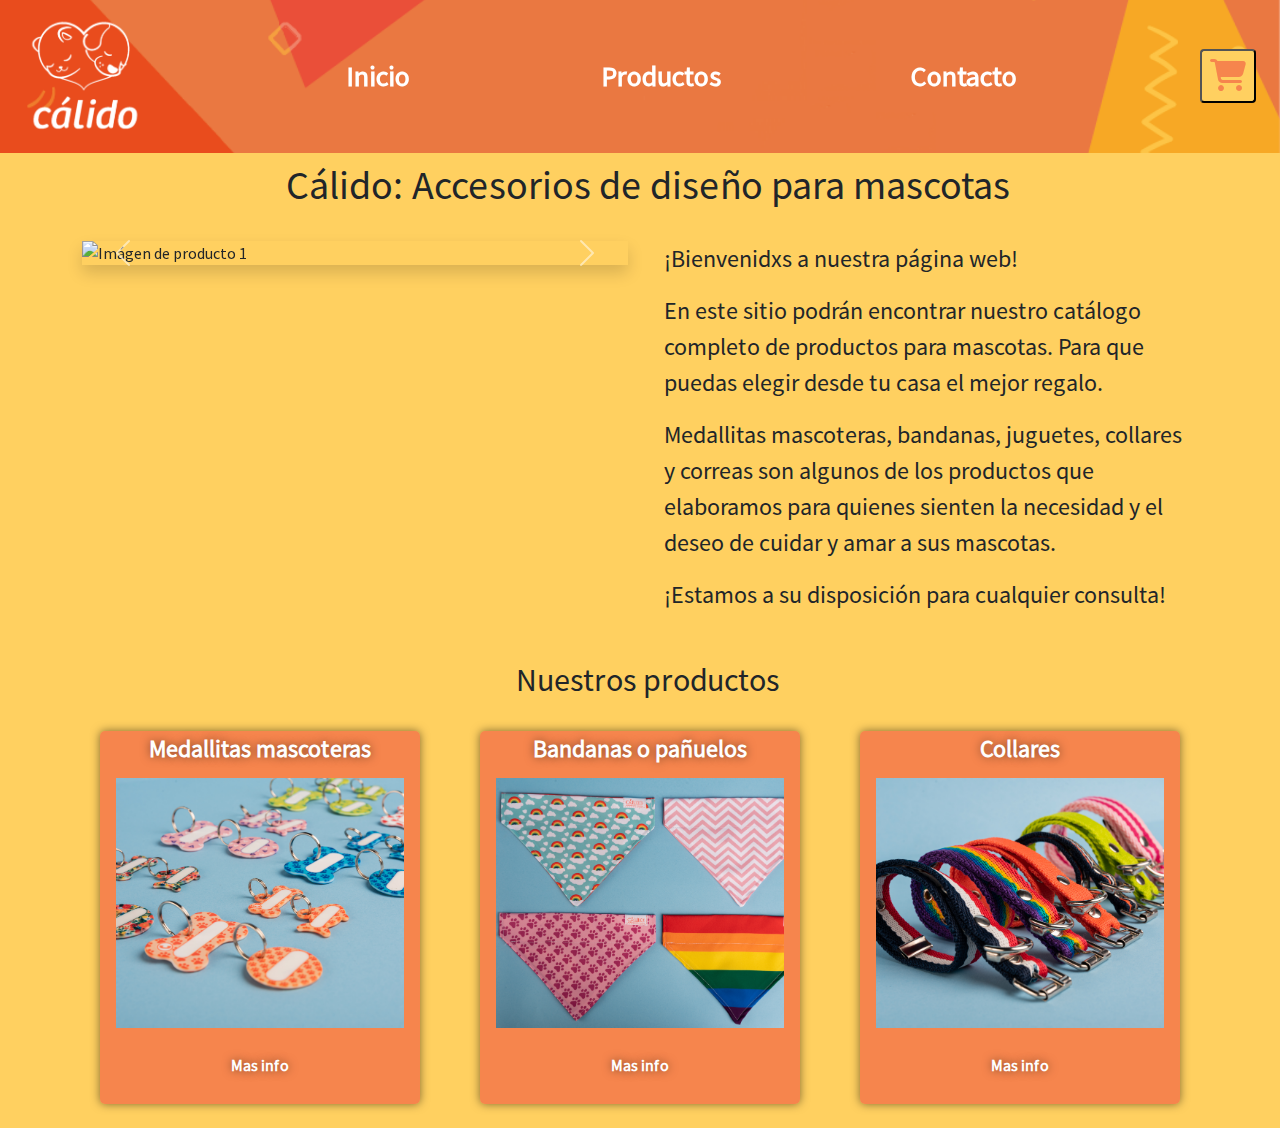
==== Pre-entrega3_Milesi/index.html @ bf5a3d99 "Pre-entrega 3: Primera parte" ====
<!DOCTYPE html>
<html lang="es">
<head>
    <meta charset="UTF-8">
    <meta name="viewport" content="width=device-width, initial-scale=1.0">
    <title>Pre-Entrega 3 JS</title>
    <link rel="stylesheet" href="../Pre-entrega3_Milesi/assets/fontawesome-free-6.3.0-web/css/all.min.css">
    <link rel="stylesheet" href="../Pre-entrega3_Milesi/css/bootstrap.min.css"> 
    <link rel="stylesheet" href="/Pre-entrega3_Milesi/css/style.css">
    <link rel="icon" href="../Pre-entrega3_Milesi/favicon.ico" type="image/x-icon">
</head>

<body class="FondoPantallaMain">
    <!--Header traído de mi proyecto de Desarrollo Web. Voy a reutilizar la misma web modificando la sección de Productos y agregando un carrito en el Header-->
    <header class="container-fluid encabezado">
        <nav class="navbar navbar-expand-lg navbar-light">
          <div class="container-fluid d-flex">
            <a class="navbar-brand contenedor_logo" href="#"> 
              <img class="logo_encabezado" src="./assets/img/Logo Cálido Blanco SF.png" alt="Logo Cálido"> 
            </a>
            <button class="navbar-toggler" type="button" data-bs-toggle="collapse" data-bs-target="#navbarSupportedContent"       aria-controls="navbarSupportedContent" aria-expanded="false" aria-label="Toggle navigation">
              <span class="navbar-toggler-icon"></span>
            </button>
            <div class="collapse navbar-collapse" id="navbarSupportedContent">
              <ul class="navbar-nav me-auto mb-2 mb-lg-0 Nav_pages">
                <li class="nav-item">
                  <a class="nav-link active linkNav" aria-current="page" href="#top">Inicio</a>
                </li>
                <li class="nav-item">
                  <a class="nav-link linkNav " href="#productosId">Productos</a>
                </li>
                <li class="nav-item">
                  <a class="nav-link linkNav " href="./pages/contacto.html">Contacto</a>
                </li>
              </ul>
            </div>
            <div class="carrito">
                <button class="carritoBtn p-2 rounded"><i class="fa-solid fa-cart-shopping carritoIcon"></i></button>
            </div>            
          </div>
          
        </nav>
  
    </header>
    
    <!--Main traído de proyecto de Desarrollo Web. Lo voy a usar como página de inicio, pero hacia abajo voy a armar el catálogo junto con otras herramientas. Por último voy a armar -->
    <main class="container">
    
        <div  class="row" >
          <h1 class="título_main text-center m-2">Cálido: Accesorios de diseño para mascotas</h1>
        </div>
  
        <section class="row">
          
            <div class="col-md-6 my-4 justify-content-center">
                <div id="carouselExampleAutoplaying" class="carousel slide" data-bs-ride="carousel">
                    <div class="carousel-inner shadow contenedorImagen">
                        <div class="carousel-item active">
                        <img src="./assets/img/inicio/CALIDO PARANA (22).jpg" class="d-block w-100" alt="Imágen de producto 1">
                        </div>
                        <div class="carousel-item">
                        <img src="./assets/img/inicio/CALIDO PARANA (23).jpg" class="d-block w-100" alt="Imágen de producto 2">
                        </div>
                        <div class="carousel-item">
                        <img src="./assets/img/inicio/CALIDO PARANA (5).jpg" class="d-block w-100" alt="..Imágen de producto 3">
                        </div>
                    </div>
                    <button class="carousel-control-prev" type="button" data-bs-target="#carouselExampleAutoplaying" data-bs-slide="prev">
                        <span class="carousel-control-prev-icon" aria-hidden="true"></span>
                        <span class="visually-hidden">Previous</span>
                    </button>
                    <button class="carousel-control-next" type="button" data-bs-target="#carouselExampleAutoplaying" data-bs-slide="next">
                        <span class="carousel-control-next-icon" aria-hidden="true"></span>
                        <span class="visually-hidden">Next</span>
                    </button>
                </div>
                
            </div>
  
          <!--Texto de bienvenida-->
              
          <div class="col-md-6 my-4 px-4 textoInicio">
            <p>¡Bienvenidxs a nuestra página web!<p> 
            <p> En este sitio podrán encontrar nuestro catálogo completo de productos para mascotas. Para que puedas elegir desde tu casa
            el mejor regalo.</p>
            <p> Medallitas mascoteras, bandanas, juguetes, collares y correas son algunos de los productos que elaboramos para quienes sienten la necesidad y el deseo de cuidar y amar a sus mascotas. </p>
            <p>¡Estamos a su disposición para cualquier consulta!</p>
          </div>
        </section>

        <!--Sección Productos-->
        <div id="productosId" class="row" >
            <h2 class="título_main text-center m-2">Nuestros productos</h2>
        </div>

        <section class="row d-flex justify-content-center">
            <div class="col-md-4 col-sm-12 my-4 d-flex justify-content-center">
              <div class="tarjeta">
                <h2 class="título_producto mt-1">Medallitas mascoteras</h2>
                <div class="contenedorProducto">
                  <img class="imagenProducto my-1" src="../Pre-entrega3_Milesi/assets/img/Productos/CALIDO Medallitas.jpg" alt="Medallitas identificadoras">
                </div>
    
                <p class="parrafoproducto">
                  <button class="btn botón_producto m-1" type="button" data-bs-toggle="collapse" data-bs-target="#collapseProducto1" aria-expanded="false" aria-controls="collapseProducto1">
                    Mas info
                  </button>
                </p>
                <div class="collapse" id="collapseProducto1">
                  <div class="card card-body texto_producto">
                    <p> De polímero y estampadas en sublimación con diversos diseños para colocar en el collar de la mascota.</p> 
                    <p>Vienen en cuatro formas y tamaños diferentes: hueso grande, círculo, hueso chico, y pez, para perros/as grandes, medianos/as, pequeños/as y gatos/as respectivamente. Se realizan más de cuarenta diseños diferentes y cuenta con un espacio en blanco al frente para completar con el nombre de la mascota, y un espacio en blanco al dorso para colocar el teléfono del dueño/a. Están pensadas para la comercialización en pet shops, veterinarias y forrajerías por lo que cuentan con un empaquetado que ayuda a exhibir el producto y en el cual se encuentran las indicaciones de uso. </p> 
                    <p>Tamaños: para perros/as grandes (hueso grande), medianos/as (Hueso grande o círculo) y chicos/as (Hueso chico). Y además para gatos/as (Pez) </p> 
                  </div>
                  
                  <button id="medallasBtn" class="botón_comprar my-2" type="submit"> Comprar </button>
                  
                </div>
              </div>
            </div>
            
            <div class="col-md-4 col-sm-12 my-4 d-flex justify-content-evenly">
              <div class="tarjeta">
                <h2 class="título_producto mt-1">Bandanas o pañuelos</h2>
                <div class="contenedorProducto">
                  <img class="imagenProducto my-1" src="../Pre-entrega3_Milesi/assets/img/Productos/CALIDO bandanas.jpg" alt="Bandanas y pañuelos">
                </div>
                
                <p class="parrafoproducto">
                  <button class="btn botón_producto m-1" type="button" data-bs-toggle="collapse" data-bs-target="#collapseProducto2" aria-expanded="false" aria-controls="collapseProducto2">
                    Mas info
                  </button>
                </p>
                <div class="collapse" id="collapseProducto2">
                  <div class="card card-body texto_producto">
                    <p>Las bandanas son pañuelos de tela para pasar por el collar de la mascota. Están estampados con los mismos diseños de las medallitas. </p>
                    <p> Cuidados: Se puede sacar del collar y lavar en un lavarropas común y se debe evitar los tirones por parte de las mascotas.</p>
                    <p> Tamaños:  L, M y S. </p> 
                  </div>
    
                  <button id="bandanasBtn" class="botón_comprar my-2" type="submit"> Comprar </button>
    
                </div>
              </div>
            </div>
    
            <div class="col-md-4 col-sm-12 my-4 d-flex justify-content-evenly">
              <div class="tarjeta">
                <h2 class="título_producto mt-1">Collares</h2>
                <div class="contenedorProducto">
                  <img class="imagenProducto my-1" src="../Pre-entrega3_Milesi/assets/img/Productos/CALIDO collares.jpg" alt="Collares">
                </div>
                
                <p class="parrafoproducto">
                  <button class="btn botón_producto m-1" type="button" data-bs-toggle="collapse" data-bs-target="#collapseProducto3" aria-expanded="false" aria-controls="collapseProducto3">
                    Mas info
                  </button>
                </p>
                <div class="collapse" id="collapseProducto3">
                  <div class="card card-body texto_producto">
                    <p>  Confeccionados en polipropileno. Puede ir sólo o con bandanas y/o medallas identificatorias.</p> 
                    <p> Tamaños: 4 medidas distintas.</p>
                  </div>
    
                  <button id="collaresBtn" class="botón_comprar my-2" type="submit"> Comprar </button>
                  
                </div>
              </div>
            </div>
          </section>
        
    </main>
    


    <script src="/Pre-entrega3_Milesi/js/bootstrap.bundle.min.js"></script> 
    <script src="/Pre-entrega3_Milesi/js/main.js"></script>
</body>
</html>
---- Pre-entrega3_Milesi/css/style.css ----
* {
    margin: 0;
    padding: 0;
    box-sizing: border-box;
    font-family: "Source Sans Pro Regular"; }
  
  @font-face {
    font-family: "Source Sans Pro Regular";
    src: url("../assets/fonts/SourceSans/SourceSansPro-Regular.ttf") }
    
@keyframes pulso {
  0% {
    transform: scale(1); }
  50% {
    transform: scale(1.15); }
  100% {
    transform: scale(1); } 
}

.FondoPantallaMain {
    background-color: #FFD060; }
    .FondoPantallaMain .encabezado {
        background-image: url(../assets/img/Banner.png);
        background-color: rgba(255, 249, 240, 0);
        background-position: center;
        background-repeat: no-repeat;
        background-size: cover; }
        .FondoPantallaMain .encabezado .navbar .container-fluid .contenedor_logo {
            width: 20%;
            padding: 5px auto; }
        .FondoPantallaMain .encabezado .navbar .container-fluid .contenedor_logo .logo_encabezado {
            border-image: none;
            width: 100%;
            z-index: 5;
            animation: pulso 3s;
            animation-delay: 1s;
            animation-timing-function: ease;
            animation-iteration-count: infinite; }
        .FondoPantallaMain .encabezado .navbar .container-fluid .collapse .Nav_pages {
            width: 100%;
            justify-content: space-evenly; }
        .FondoPantallaMain .encabezado .navbar .container-fluid .collapse .Nav_pages .nav-item .linkNav {
            color: white !important;
            text-decoration: none;
            font-size: 1.5em;
            font-weight: 600;
            border-radius: 5px;
            align-items: center;
            justify-items: center; }
            .FondoPantallaMain .encabezado .navbar .container-fluid .collapse .Nav_pages .nav-item .linkNav:hover {
              color: #f15942a2 !important;
              border-radius: 5px;
              background-color: #FFD060; }
            
            .carritoBtn{
                background-color: #FFD060;
            }
              .carritoIcon{
            font-size: 2rem;
            background-color: #FFD060;
            color: #f15942a2;
        }
      
    @media screen and (min-width: 769px) {
        .FondoPantallaMain .encabezado {
          position: sticky;
          top: 0px;
          z-index: 5; }
        .FondoPantallaMain .encabezado .navbar .container-fluid .contenedor_logo {
            width: 10%;
            padding: 5px auto; }
        .FondoPantallaMain .encabezado .navbar .container-fluid .collapse .Nav_pages .nav-item .linkNav {
            font-size: 1.75em;
            font-weight: 600; } 
        }

    .textoInicio{
        font-size: 1.5rem;
    }

    /* PRODUCTOS */

    .FondoPantallaMain .container .row .col-md-4 .tarjeta {
        background-color: #f15942a2;
        width: 90%;
        border-radius: 5px;
        box-shadow: 0 0 10px rgba(0, 0, 0, 0.5);
        height: auto;
        align-items: center;
        justify-content: center;
        text-align: center; }
        .FondoPantallaMain .container .row .col-md-4 .tarjeta .título_producto {
          color: #fefefe;
          font-size: 1.2em;
          font-weight: 600;
          margin: 5px auto;
          text-shadow: 0 0 10px rgba(0, 0, 0, 0.5); }
        .FondoPantallaMain .container .row .col-md-4 .tarjeta .contenedorProducto {
          width: 90%;
          overflow: hidden;
          margin: 10px auto; }
          .FondoPantallaMain .container .row .col-md-4 .tarjeta .contenedorProducto .imagenProducto {
            width: 320px;
            height: 250px;
            object-fit: cover;
            transition: 1.5s; }
            .FondoPantallaMain .container .row .col-md-4 .tarjeta .contenedorProducto .imagenProducto:hover {
              transform: scale(1.5); }
        .FondoPantallaMain .container .row .col-md-4 .tarjeta .parrafoproducto .botón_producto {
          color: white;
          font-weight: 600;
          text-shadow: 0 0 10px rgba(0, 0, 0, 0.5);
          border-color: none;
          transition: 0.5s; }
          .FondoPantallaMain .container .row .col-md-4 .tarjeta .parrafoproducto .botón_producto:hover {
            transform: scale(1.1); }
        .FondoPantallaMain .container .row .col-md-4 .tarjeta .collapse .texto_producto {
          font-size: 1em;
          width: 90%;
          margin: 5px auto;
          padding: 10px;
          background-color: rgba(255, 255, 255, 0.566);
          text-align: justify; }
        .FondoPantallaMain .container .row .col-md-4 .tarjeta .collapse .botón_comprar {
          color: #323232;
          font-weight: 600;
          padding: 5px;
          background-color: #FFD060;
          border-color: none;
          box-shadow: 0 0 10px rgba(0, 0, 0, 0.5);
          border-radius: 5px;
          transition: all 1s; }
          .FondoPantallaMain .container .row .col-md-4 .tarjeta .collapse .botón_comprar:hover {
            font-size: 1.25rem;
            color: #f15942a2; }
      
      @media screen and (min-width: 769px) {
        .FondoPantallaMain .container .row .título_principal {
          font-size: 2em;
          margin: 10px, auto; }
        .FondoPantallaMain .container .row .col-md-4 .tarjeta .título_producto {
          font-size: 1.5em; } }
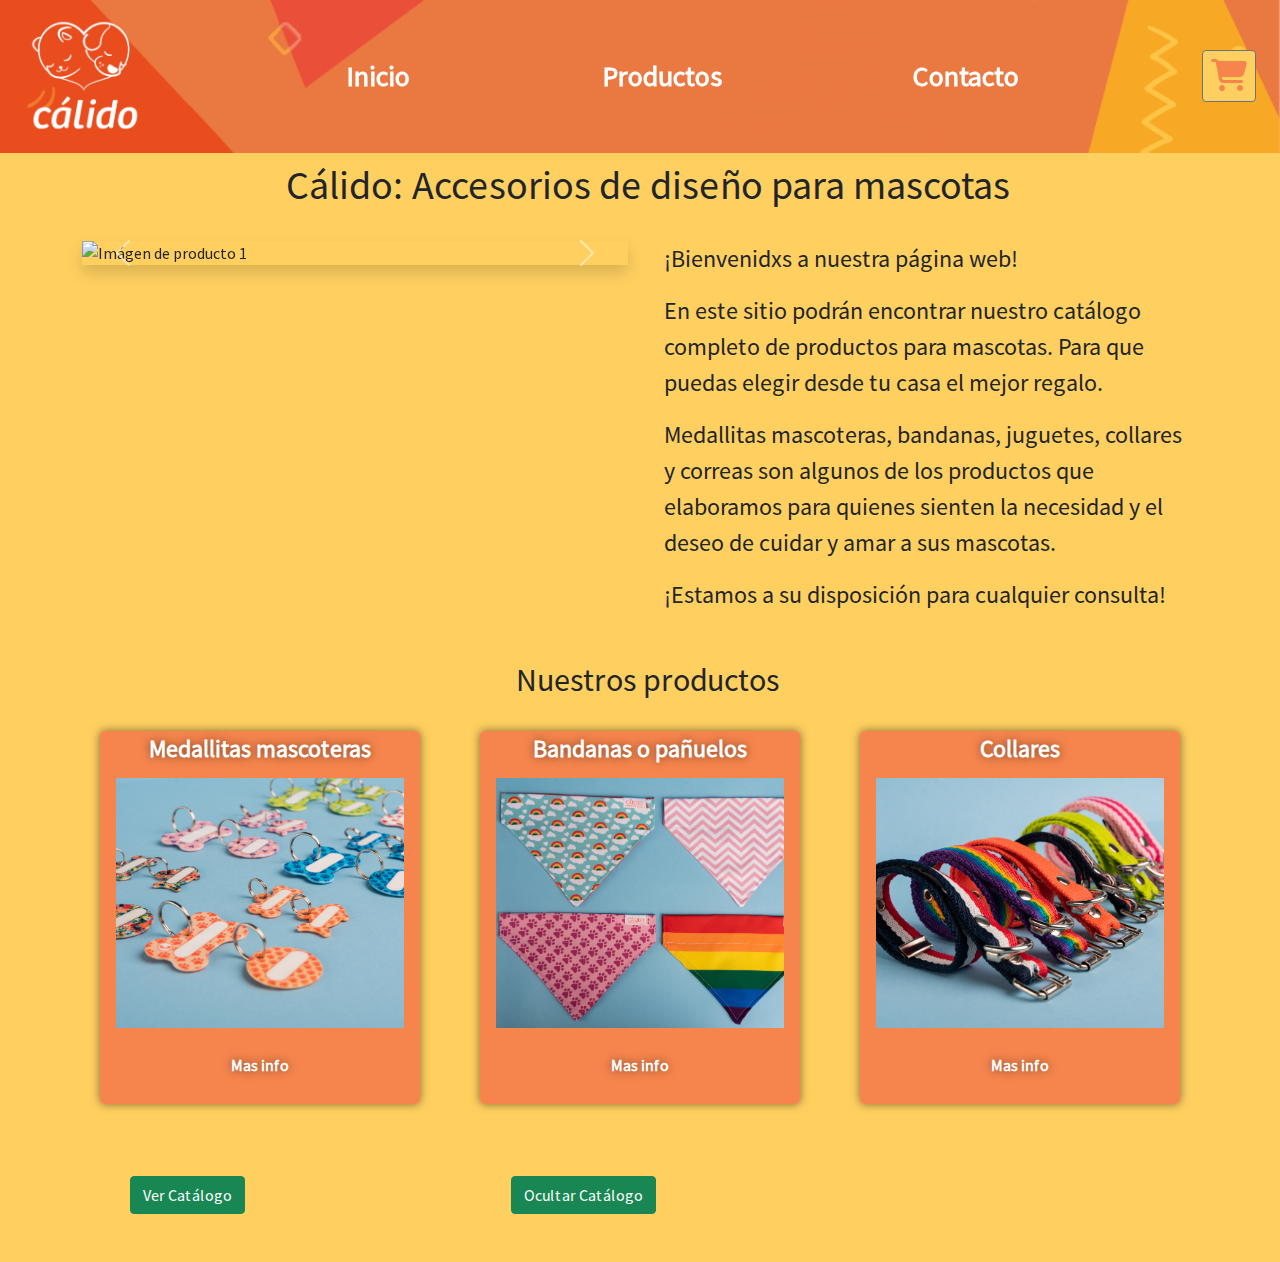
==== commit f1d405ce: "Pre-Entrega 3 - Agregado de Dom y Eventos" ====
--- a/Pre-entrega3_Milesi/index.html
+++ b/Pre-entrega3_Milesi/index.html
@@ -35,7 +35,7 @@
               </ul>
             </div>
             <div class="carrito">
-                <button class="carritoBtn p-2 rounded"><i class="fa-solid fa-cart-shopping carritoIcon"></i></button>
+                <a id="botonCarrito" data-bs-toggle="modal" data-bs-target="#idModalCarrito" class="btn btn-secondary carritoBtn p-2 rounded"><i class="fa-solid fa-cart-shopping carritoIcon"></i></a>
             </div>            
           </div>
           
@@ -93,6 +93,7 @@
             <h2 class="título_main text-center m-2">Nuestros productos</h2>
         </div>
 
+        <!--Medalla con Mas Info y botón comprar-->
         <section class="row d-flex justify-content-center">
             <div class="col-md-4 col-sm-12 my-4 d-flex justify-content-center">
               <div class="tarjeta">
@@ -112,13 +113,12 @@
                     <p>Vienen en cuatro formas y tamaños diferentes: hueso grande, círculo, hueso chico, y pez, para perros/as grandes, medianos/as, pequeños/as y gatos/as respectivamente. Se realizan más de cuarenta diseños diferentes y cuenta con un espacio en blanco al frente para completar con el nombre de la mascota, y un espacio en blanco al dorso para colocar el teléfono del dueño/a. Están pensadas para la comercialización en pet shops, veterinarias y forrajerías por lo que cuentan con un empaquetado que ayuda a exhibir el producto y en el cual se encuentran las indicaciones de uso. </p> 
                     <p>Tamaños: para perros/as grandes (hueso grande), medianos/as (Hueso grande o círculo) y chicos/as (Hueso chico). Y además para gatos/as (Pez) </p> 
                   </div>
-                  
-                  <button id="medallasBtn" class="botón_comprar my-2" type="submit"> Comprar </button>
-                  
+                  <a id="medallasBtn" data-bs-toggle="modal" data-bs-target="#idModalMedallas" class="btn btn-primary botón_comprar my-2">Comprar</a>
                 </div>
               </div>
             </div>
             
+            <!--Bandana con Mas Info y botón comprar (no funciona aún)-->
             <div class="col-md-4 col-sm-12 my-4 d-flex justify-content-evenly">
               <div class="tarjeta">
                 <h2 class="título_producto mt-1">Bandanas o pañuelos</h2>
@@ -144,6 +144,7 @@
               </div>
             </div>
     
+            <!--Collar con Mas Info y botón comprar (no funciona aún)-->
             <div class="col-md-4 col-sm-12 my-4 d-flex justify-content-evenly">
               <div class="tarjeta">
                 <h2 class="título_producto mt-1">Collares</h2>
@@ -168,7 +169,102 @@
               </div>
             </div>
           </section>
-        
+
+          <!-- Opción ver catálogo. Muestra el catálogo en una pequeña lista -->
+          <div class="row">
+            <div class="m-5 col-lg-3">
+                <button id="verCatalogo" class="btn btn-success">Ver Catálogo</button>
+            </div>
+            <div class="m-5 col-lg-3">
+                <button id="ocultarCatalogo" class="btn btn-success">Ocultar Catálogo</button>
+    
+            </div>
+    
+          </div>
+
+          <!-- Catálogo -->
+          <div class="container">
+            <div id="coincidencia"></div>
+              <div id="catalogoDiv" class="row">
+                  
+              </div>
+          </div>
+
+          <!-- Modal para agregar agregar al carrito una compra -->
+
+          <div class="modal fade" id="idModalCarrito" tabindex="-1" aria-labelledby="exampleModalLabel" aria-hidden="true">
+            <div class="modal-dialog">
+              <div class="modal-content">
+                <div class="modal-header">
+                  <h5 class="modal-title" id="exampleModalLabel">Carrito de Compras</h5>
+                  <button type="button" class="btn-close" data-bs-dismiss="modal" aria-label="Close"></button>
+                </div>
+                <div class="modal-body" id="modal-bodyCarrito">
+                  
+                </div>
+                <div class="row ml-ato">
+                  <p id="precioTotal"></p>
+                </div>
+                <div class="modal-footer">
+                  
+                  
+                  <button type="button" class="btn btn-secondary" data-bs-dismiss="modal">Cerrar</button>
+                  <button type="button" data-bs-dismiss="modal" class="btn btn-success" id="botonFinalizarCompra">Finalizar Compra</button>
+                </div>
+              </div>
+            </div>
+          </div>
+
+          <div class="modal fade" id="idModalMedallas" tabindex="-1" aria-labelledby="exampleModalLabel" aria-hidden="true">
+            <div class="modal-dialog">
+              <div class="modal-content">
+                <div class="modal-header">
+                  <h5 class="modal-title" id="exampleModalLabel">Haga su pedido</h5>
+                  <button type="button" class="btn-close" data-bs-dismiss="modal" aria-label="Close"></button>
+                </div>
+                <div class="modal-body" id="modal-bodyCarrito">
+                  <form>
+                    <div class="form-group">
+                      <label for="exampleFormControlInput1">Email</label>
+                      <input type="email" class="form-control" id="exampleFormControlInput1" placeholder="name@example.com">
+                    </div>
+                    <div class="form-group">
+                      <label for="exampleFormControlSelect1">Seleccionar Modelo</label>
+                      <select class="form-control" id="exampleFormControlSelect1">
+                        <option>Hueso grande</option>
+                        <option>Hueso pequeño</option>
+                        <option>Circulo</option>
+                        <option>Pez</option>
+                      </select>
+                    </div>
+                    <div class="form-group">
+                      <label for="exampleFormControlSelect2">Color</label>
+                      <select class="form-control" id="exampleFormControlSelect2">
+                        <option>Naranja</option>
+                        <option>Verde</option>
+                        <option>Celeste</option>
+                        <option>Rosa</option>
+                        <option>Amarillo</option>
+                      </select>
+                    </div>
+                    <div class="form-group">
+                      <label for="exampleFormNumber">Cantidad</label>
+                      <input type="number" id="exampleFormControlTextarea1" rows="3">
+                    </div>
+                  </form>
+                </div>
+                <div class="row ml-ato">
+                  <p id="precioTotal"></p>
+                </div>
+                <div class="modal-footer">
+                  
+                  
+                  <button type="button" class="btn btn-secondary" data-bs-dismiss="modal">Cerrar</button>
+                  <button type="button" data-bs-dismiss="modal" class="btn btn-success" id="botonFinalizarCompra">Agregar al carrito</button>
+                </div>
+              </div>
+            </div>
+          </div>
     </main>
     
 
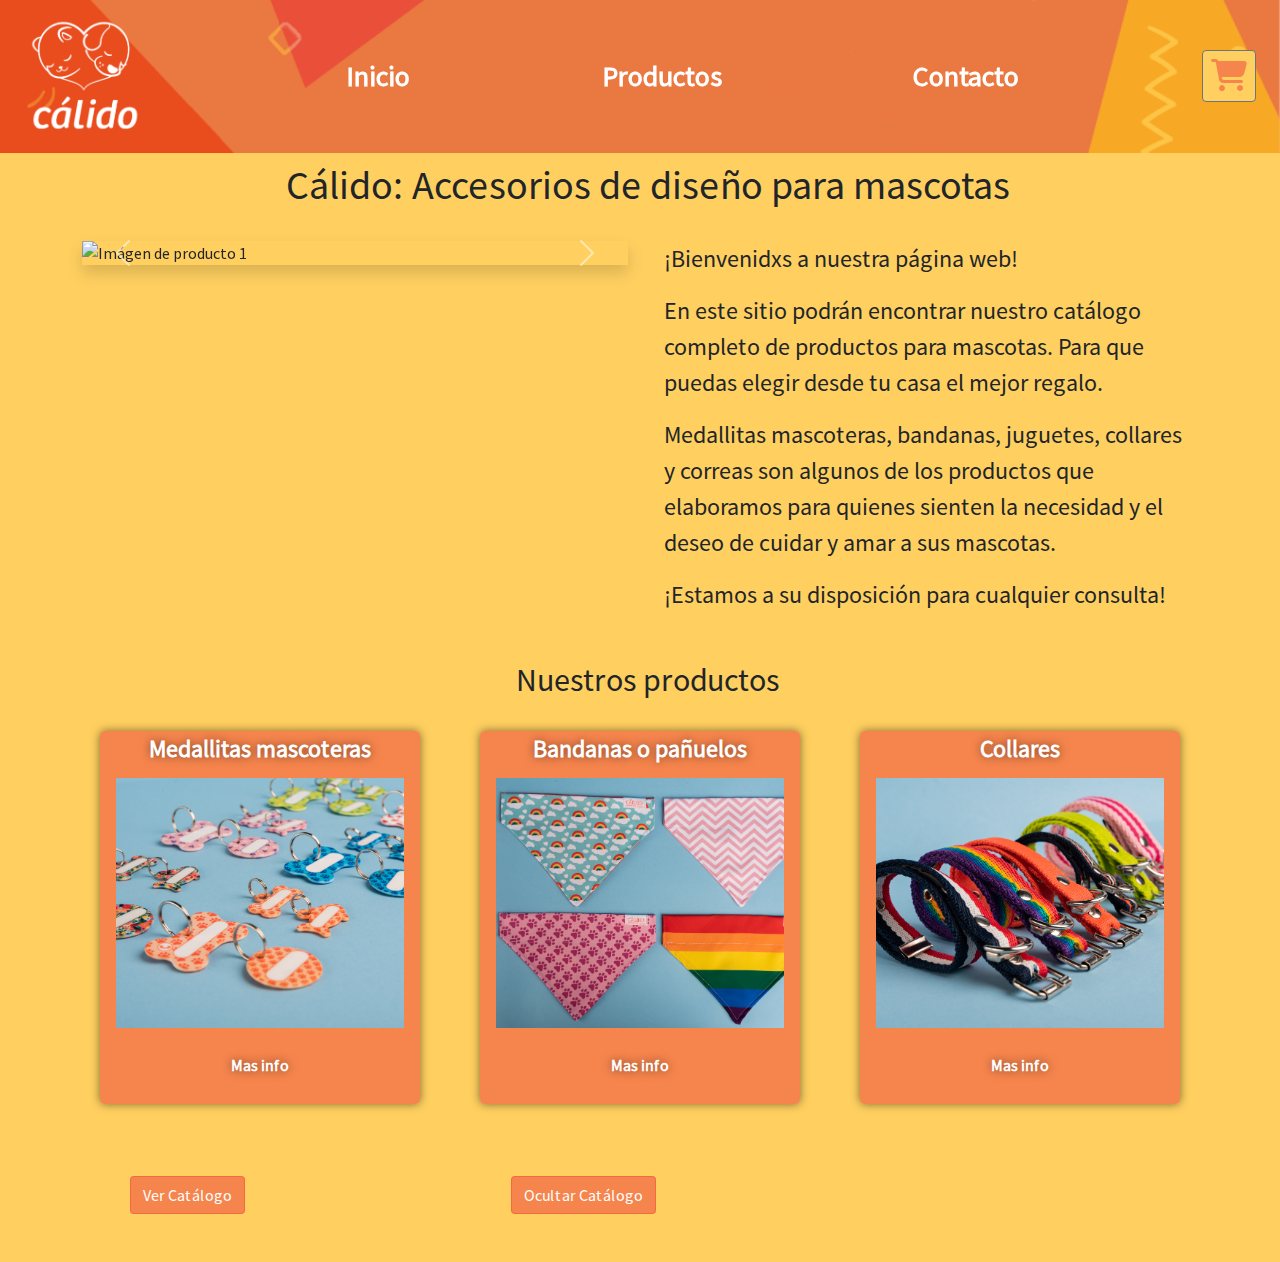
==== commit 48c77410: "Pre-Entrega 3: Agregado Ocultar Catálogo" ====
--- a/Pre-entrega3_Milesi/index.html
+++ b/Pre-entrega3_Milesi/index.html
@@ -173,10 +173,10 @@
           <!-- Opción ver catálogo. Muestra el catálogo en una pequeña lista -->
           <div class="row">
             <div class="m-5 col-lg-3">
-                <button id="verCatalogo" class="btn btn-success">Ver Catálogo</button>
+                <button id="verCatalogo" class="btn btn-success botonCatalogo">Ver Catálogo</button>
             </div>
             <div class="m-5 col-lg-3">
-                <button id="ocultarCatalogo" class="btn btn-success">Ocultar Catálogo</button>
+                <button id="ocultarCatalogo" class="btn btn-success botonCatalogo">Ocultar Catálogo</button>
     
             </div>
     
--- a/Pre-entrega3_Milesi/css/style.css
+++ b/Pre-entrega3_Milesi/css/style.css
@@ -141,4 +141,16 @@
         .FondoPantallaMain .container .row .col-md-4 .tarjeta .título_producto {
           font-size: 1.5em; } }
       
+
+    .botonCatalogo{
+      background-color: #f15942a2;
+      border-color: #f15942a2;
+    }
+    .botonCatalogo:hover {
+      font-size: 1.25rem;
+      background-color: #FFD060; 
+      color: #323232;
+      transition: all 1s;
+      border-color: #f15942a2;
+    }
       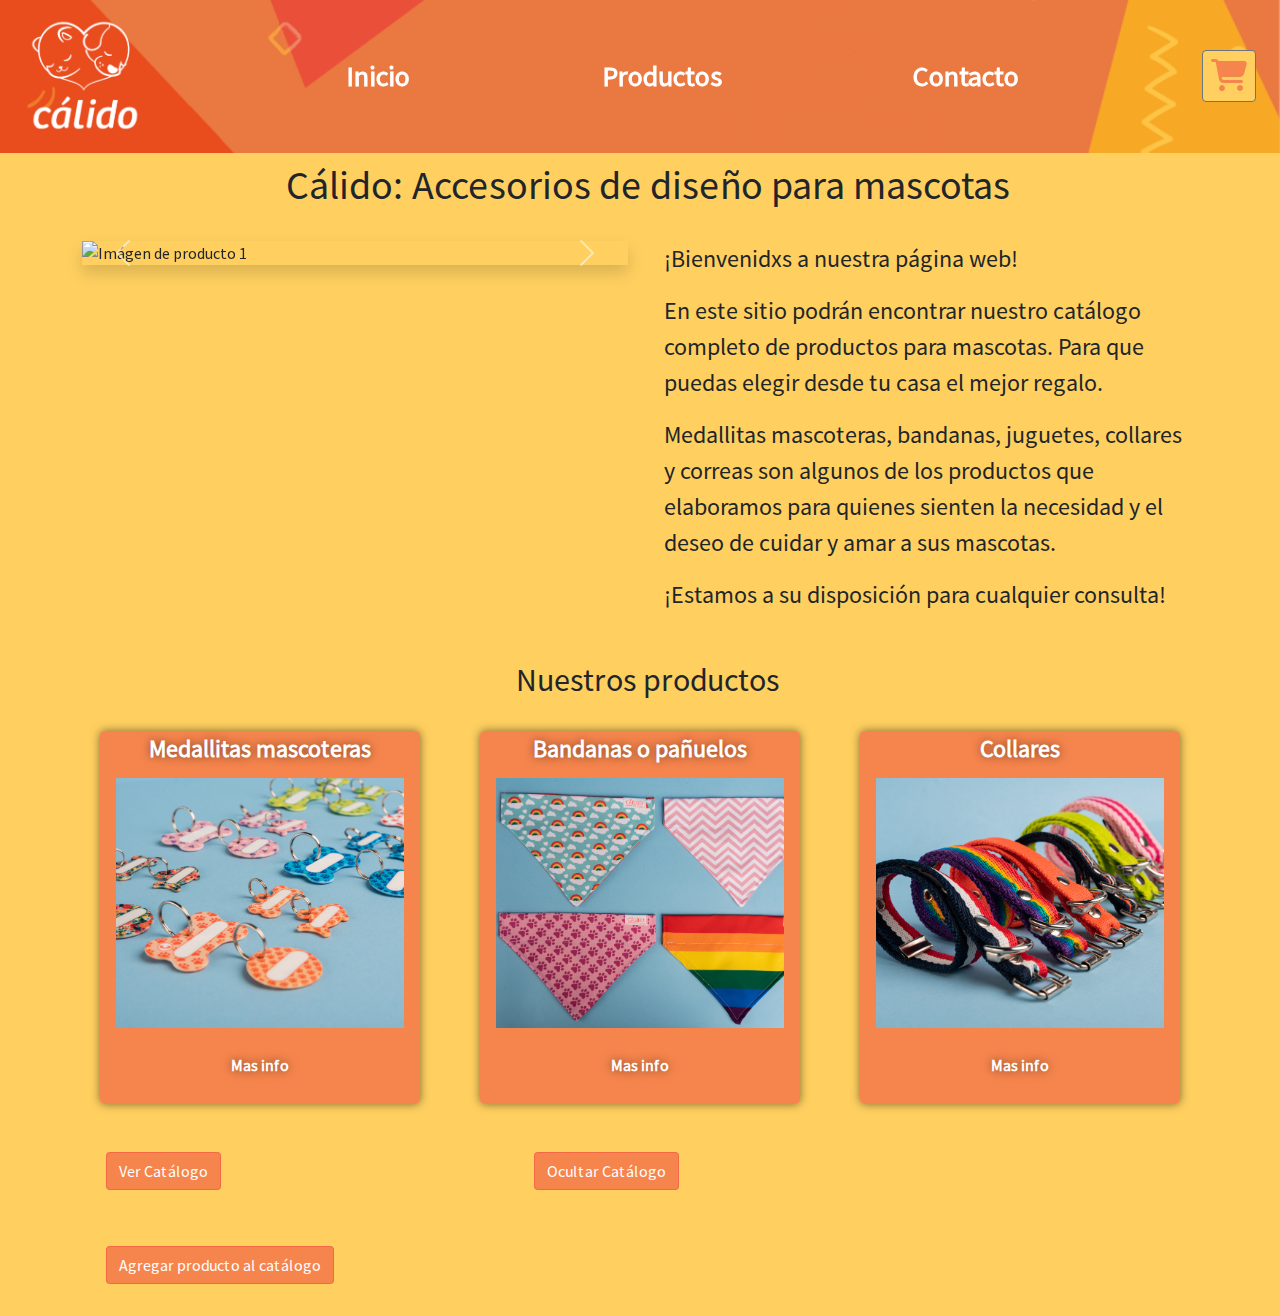
==== commit e83f6adf: "Pre-Entrega 3: Agregar Producto a catálogo (revisar)" ====
--- a/Pre-entrega3_Milesi/index.html
+++ b/Pre-entrega3_Milesi/index.html
@@ -172,13 +172,16 @@
 
           <!-- Opción ver catálogo. Muestra el catálogo en una pequeña lista -->
           <div class="row">
-            <div class="m-5 col-lg-3">
+            <div class="m-4 col-lg-4 col-md-12">
                 <button id="verCatalogo" class="btn btn-success botonCatalogo">Ver Catálogo</button>
             </div>
-            <div class="m-5 col-lg-3">
+            <div class="m-4 col-lg-4 col-md-12">
                 <button id="ocultarCatalogo" class="btn btn-success botonCatalogo">Ocultar Catálogo</button>
-    
-            </div>
+            </div>
+
+            <div class="m-4 col-lg-4 col-md-12">
+              <a id="agregarProductoBtn" data-bs-toggle="modal" data-bs-target="#idModalProducto" class="btn btn-primary botonCatalogo my-2">Agregar producto al catálogo</a>
+          </div>
     
           </div>
 
@@ -188,6 +191,63 @@
               <div id="catalogoDiv" class="row">
                   
               </div>
+          </div>
+
+          <!--Modal para agregar un producto -->
+
+          <div class="modal fade" id="idModalProducto" tabindex="-1" aria-labelledby="exampleModalLabel" aria-hidden="true">
+            <div class="modal-dialog">
+              <div class="modal-content">
+                <div class="modal-header">
+                  <h5 class="modal-title" id="exampleModalLabel">Ingrese el producto</h5>
+                  <button type="button" class="btn-close" data-bs-dismiss="modal" aria-label="Close"></button>
+                </div>
+                <div class="modal-body" id="modal-bodyCarrito">
+                  <form>
+                    <div class="form-group">
+                      <label for="exampleFormControlSelect0">Seleccionar Tipo</label>
+                      <select class="form-control" id="tipoProductoInput">
+                        <option>Medallas</option>
+                        <option>Collar</option>
+                        <option>Bandana</option>
+                      </select>
+                    </div>
+
+                    <div class="form-group">
+                      <label for="exampleFormControlSelect1">Seleccionar Modelo</label>
+                      <select class="form-control" id="modeloProductoInput">
+                        <option>Hueso grande</option>
+                        <option>Hueso pequeño</option>
+                        <option>Circulo</option>
+                        <option>Pez</option>
+                      </select>
+                    </div>
+
+                    <div class="form-group">
+                      <label for="exampleFormControlSelect2">Color</label>
+                      <select class="form-control" id="colorProductoInput">
+                        <option>Naranja</option>
+                        <option>Verde</option>
+                        <option>Celeste</option>
+                        <option>Rosa</option>
+                        <option>Amarillo</option>
+                      </select>
+                    </div>
+
+                  </form>
+                </div>
+
+                <div class="row ml-ato">
+                  <p id="precioTotal"></p>
+                </div>
+                <div class="modal-footer">
+                  
+                  
+                  <button type="button" class="btn btn-secondary" data-bs-dismiss="modal">Cerrar</button>
+                  <button type="button" data-bs-dismiss="modal" class="btn btn-success" id="botonAgregarAlCatálogo">Agregar a catálogo</button>
+                </div>
+              </div>
+            </div>
           </div>
 
           <!-- Modal para agregar agregar al carrito una compra -->
@@ -215,6 +275,8 @@
             </div>
           </div>
 
+          <!--Modal para hacer pedidos de Medallas -->
+
           <div class="modal fade" id="idModalMedallas" tabindex="-1" aria-labelledby="exampleModalLabel" aria-hidden="true">
             <div class="modal-dialog">
               <div class="modal-content">
@@ -230,7 +292,7 @@
                     </div>
                     <div class="form-group">
                       <label for="exampleFormControlSelect1">Seleccionar Modelo</label>
-                      <select class="form-control" id="exampleFormControlSelect1">
+                      <select class="form-control" id="modeloInput">
                         <option>Hueso grande</option>
                         <option>Hueso pequeño</option>
                         <option>Circulo</option>
@@ -239,7 +301,7 @@
                     </div>
                     <div class="form-group">
                       <label for="exampleFormControlSelect2">Color</label>
-                      <select class="form-control" id="exampleFormControlSelect2">
+                      <select class="form-control" id="colorInput">
                         <option>Naranja</option>
                         <option>Verde</option>
                         <option>Celeste</option>
@@ -249,7 +311,7 @@
                     </div>
                     <div class="form-group">
                       <label for="exampleFormNumber">Cantidad</label>
-                      <input type="number" id="exampleFormControlTextarea1" rows="3">
+                      <input type="number" id="cantidadInput" rows="3">
                     </div>
                   </form>
                 </div>
